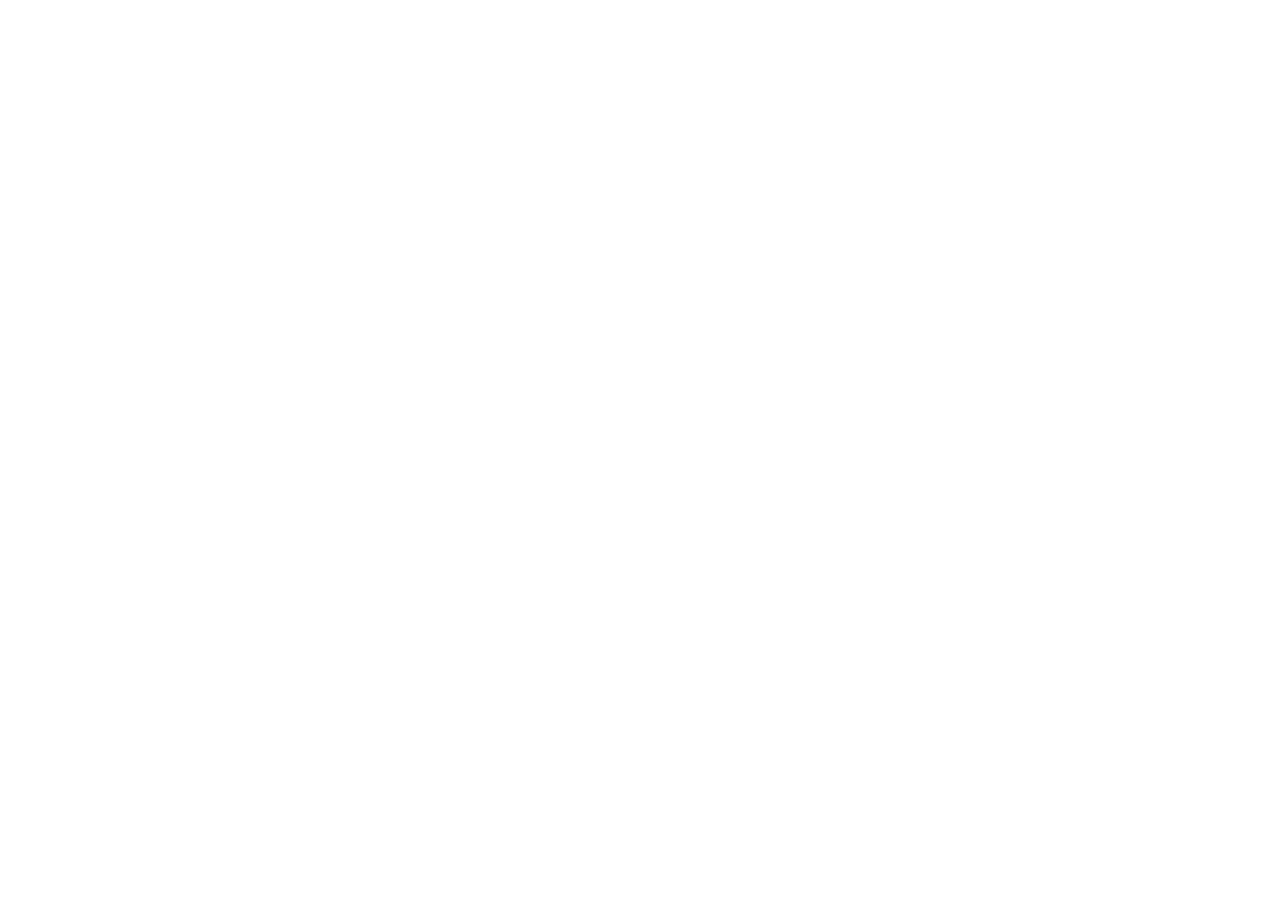
==== index.html @ 448dc8a7 "adding files" ====
<!DOCTYPE html>
<html lang="en">
<head>
    <meta charset="UTF-8">
    <meta http-equiv="X-UA-Compatible" content="IE=edge">
    <meta name="viewport" content="width=device-width, initial-scale=1.0">
    <title>Document</title>
</head>
<body>
    
</body>
</html>
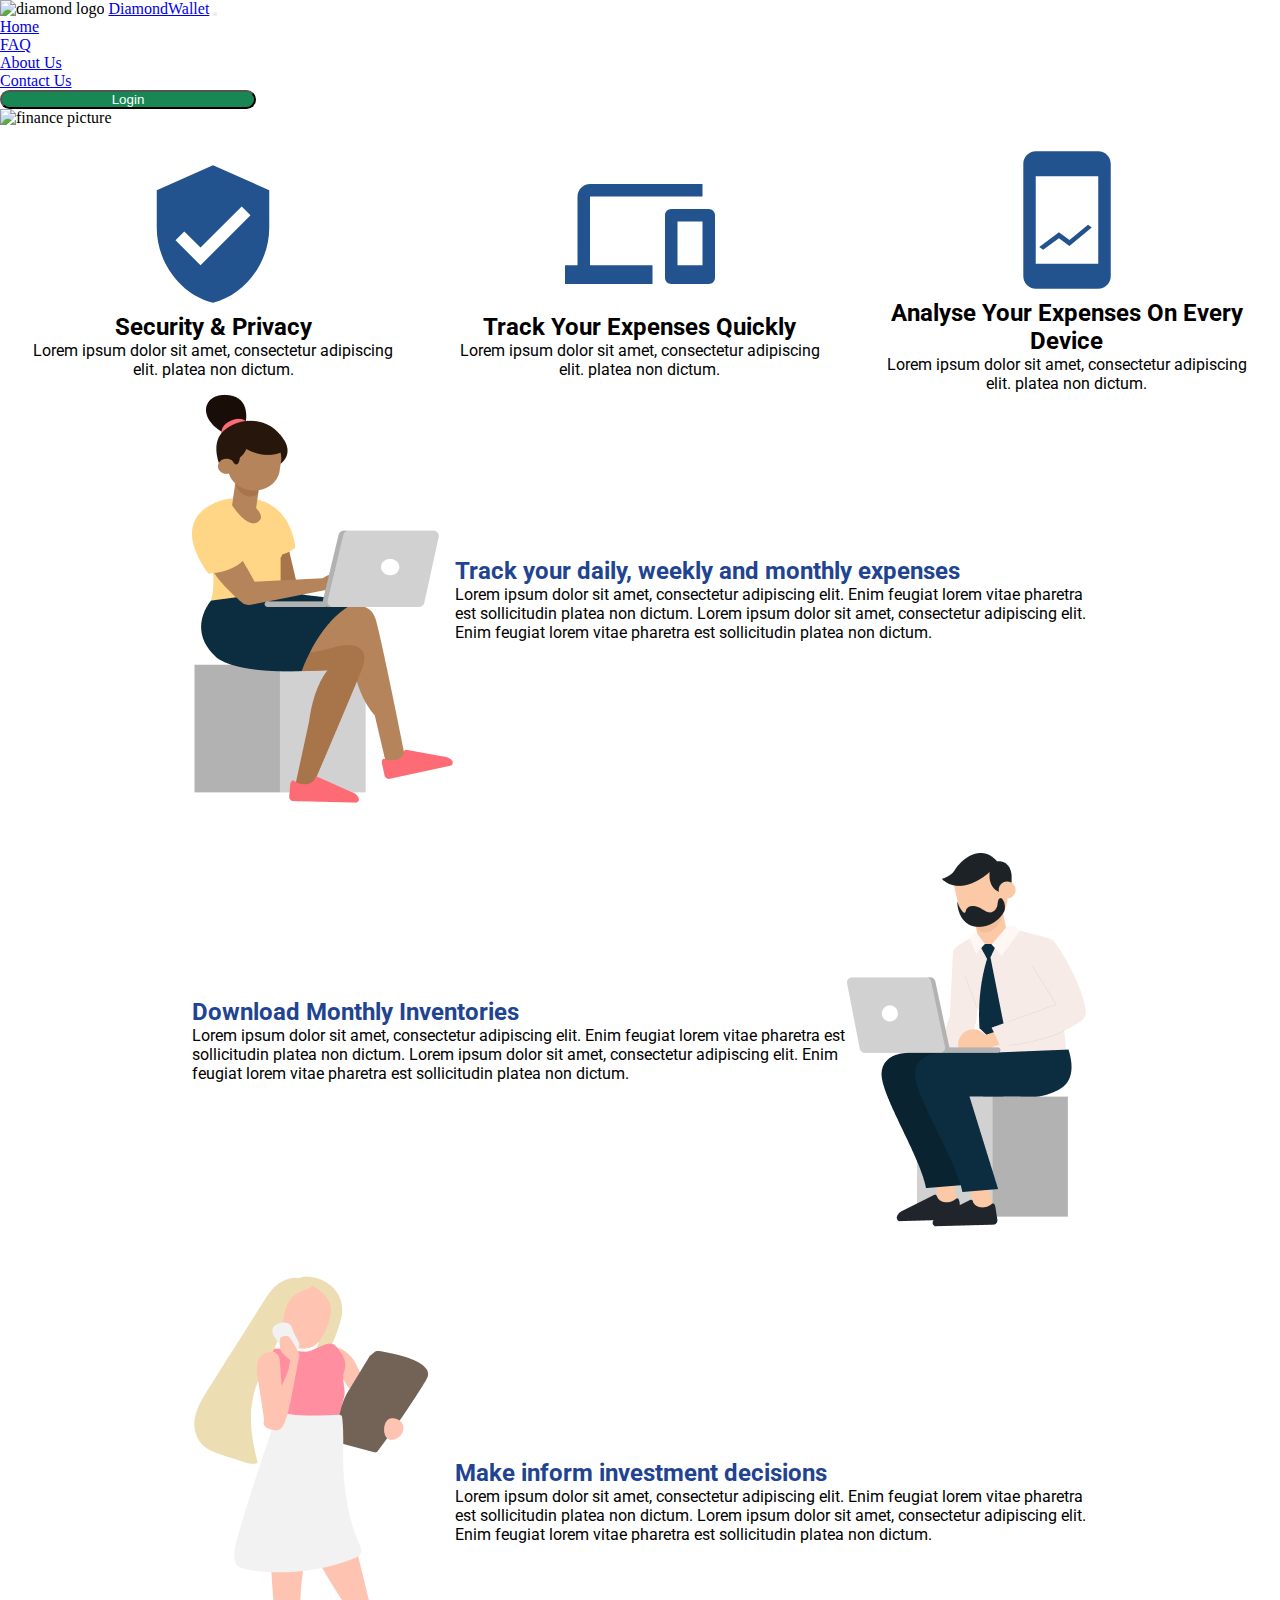
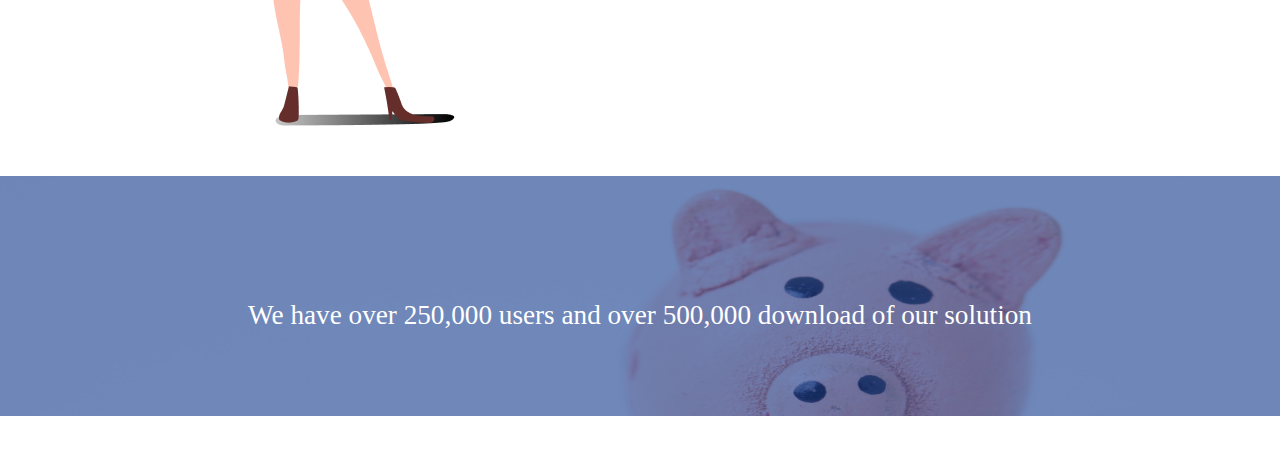
==== commit 8d7811a3: "updated landingpage to illustration phase" ====
--- a/index.html
+++ b/index.html
@@ -5,8 +5,93 @@
     <meta http-equiv="X-UA-Compatible" content="IE=edge">
     <meta name="viewport" content="width=device-width, initial-scale=1.0">
     <title>Document</title>
+    <link href="https://cdn.jsdelivr.net/npm/bootstrap@5.0.2/dist/css/bootstrap.min.css" rel="stylesheet" integrity="sha384-EVSTQN3/azprG1Anm3QDgpJLIm9Nao0Yz1ztcQTwFspd3yD65VohhpuuCOmLASjC" crossorigin="anonymous">
+    <link rel="stylesheet" href="/assets/style.css">
+    <link rel="preconnect" href="https://fonts.googleapis.com">
+    <link rel="preconnect" href="https://fonts.gstatic.com" crossorigin>
+    <link href="https://fonts.googleapis.com/css2?family=Roboto:wght@300;400;500&display=swap" rel="stylesheet">
 </head>
 <body>
-    
+    <header>
+        <nav class="navbar navbar-expand-md navbar-light bg-light">
+            <div class="container-fluid">
+              <img src="/assets/logo1 1.svg" alt="diamond logo">  
+              <a class="navbar-brand" href="#">DiamondWallet</a>
+              <button class="navbar-toggler" type="button" data-bs-toggle="collapse" data-bs-target="#navbarTogglerDemo02" aria-controls="navbarTogglerDemo02" aria-expanded="false" aria-label="Toggle navigation">
+                <span class="navbar-toggler-icon"></span>
+              </button>
+              <div class="collapse navbar-collapse" id="navbarTogglerDemo02">
+                <ul class="navbar-nav me-auto mb-2 mb-lg-0">
+                  <li class="nav-item">
+                    <a class="nav-link active " aria-current="page" href="#">Home</a>
+                  </li>
+                  <li class="nav-item">
+                    <a class="nav-link" href="#">FAQ</a>
+                  </li>
+                  <li class="nav-item">
+                    <a class="nav-link" href="#">About Us</a>
+                  </li>
+                  <li class="nav-item">
+                    <a class="nav-link" href="#">Contact Us</a>
+                  </li>
+                </ul>
+                  <button class="btn btn-outline-success" type="submit">Login</button>
+              </div>
+            </div>
+          </nav>
+    </header>
+    <main>
+        <img class="intro-img" src="/assets/Rectangle 1.png" alt="finance picture">
+        <div class="intro">
+            <h1>Track your daily expenses at your 
+                finger Tips</h1>
+            <p>Start tracking your expenses today, spend and manage your money</p>
+            <button class="intro-btn">Learn more</button>
+        </div>
+        <section class="feature">
+            <article class="feature-info">
+              <img src="/assets/verified_user.svg" alt="security icon">
+              <h2>Security & Privacy</h2>
+              <p>Lorem ipsum dolor sit amet, consectetur adipiscing elit.   platea non dictum.</p>
+            </article>
+            <article class="feature-info">
+              <img src="/assets/devices.svg" alt="access icon">
+              <h2>Track Your Expenses Quickly</h2>
+              <p>Lorem ipsum dolor sit amet, consectetur adipiscing elit.   platea non dictum.</p>
+            </article>
+            <article class="feature-info">
+              <img src="/assets/stay_current_portrait.svg" alt="phone icon">
+              <h2>Analyse Your Expenses On Every Device</h2>
+              <p>Lorem ipsum dolor sit amet, consectetur adipiscing elit.   platea non dictum.</p>
+            </article>
+        </section>
+        <section class="illustration">
+          <article class="illustration-info">
+            <img src="/assets/Illustration - pavan 689.png" alt="illustration1"> 
+            <div>
+              <h2>Track your daily, weekly and monthly expenses</h2>
+              <p>Lorem ipsum dolor sit amet, consectetur adipiscing elit. Enim feugiat lorem vitae pharetra est sollicitudin platea non dictum. Lorem ipsum dolor sit amet, consectetur adipiscing elit. Enim feugiat lorem vitae pharetra est sollicitudin platea non dictum.</p>
+            </div>
+          </article>
+          <article class="illustration-info2">
+            <img src="/assets/Illustration - pavan 683.png" alt="illustration2">
+            <div>
+              <h2>Download Monthly Inventories</h2>
+              <p>Lorem ipsum dolor sit amet, consectetur adipiscing elit. Enim feugiat lorem vitae pharetra est sollicitudin platea non dictum. Lorem ipsum dolor sit amet, consectetur adipiscing elit. Enim feugiat lorem vitae pharetra est sollicitudin platea non dictum.</p>
+            </div>
+          </article>
+          <article class="illustration-info">
+            <img src="/assets/Illustration - pavan 676.png" alt="illustration3">
+            <div>
+              <h2>Make inform investment decisions</h2>
+              <p>Lorem ipsum dolor sit amet, consectetur adipiscing elit. Enim feugiat lorem vitae pharetra est sollicitudin platea non dictum. Lorem ipsum dolor sit amet, consectetur adipiscing elit. Enim feugiat lorem vitae pharetra est sollicitudin platea non dictum.</p>
+            </div>
+          </article>
+        </section>
+        <section class="stats">
+          <img src="/assets/Rectangle 17.svg" alt="piggy">
+          <p>We have over 250,000 users and over 500,000 download of our solution </p>
+        </section>
+    </main>
 </body>
 </html>--- a/assets/style.css
+++ b/assets/style.css
@@ -0,0 +1,104 @@
+
+
+* {
+    padding: 0;
+    margin: 0;
+    box-sizing: border-box;
+}
+
+header {
+    background-color: white;
+    justify-content: center;
+}
+
+.btn {
+    background-color: #198754;
+    width: 20%;
+    color: white;
+    border-radius: 2em;
+}
+
+.intro-img {
+    width: 100%;
+}
+
+.intro {
+    position: relative;
+    top: -20em;
+    display: flex;
+    width: 60%;
+    margin: 0 auto;
+    margin-left: 5em;
+    border: 1px solid;
+    flex-direction: column;
+    padding: 2%;
+    background-color: rgba(245, 247, 251, 0.85);
+    color:rgba(31, 68, 146, 1);
+    font-family: Roboto;
+}
+
+.intro-btn {
+    width: 25%;
+    background: rgba(31, 68, 146, 1);
+    color: white;
+    border-radius: 0.5em;
+    outline: none;
+    border:none;
+    padding: 4px;
+    font-size: 0.7rem;
+}
+
+.feature {
+    display: flex;
+    margin: 0 auto;
+    margin-top: -7em;
+    flex-direction: row;
+    align-items: center;
+    font-family: Roboto;
+}
+
+.feature-info {
+    width: 30%;
+    margin: 0 auto;
+    text-align: center;
+}
+
+.illustration {
+    display: grid;
+    margin: 0 auto;
+    font-family: Roboto;
+}
+
+.illustration-info {
+    display: flex;
+    margin: 0 auto;
+    width: 70%;
+    align-items: center;
+    margin-bottom: 3em;
+}
+
+.illustration-info2 {
+    display: flex;
+    flex-direction: row-reverse;
+    margin: 0 auto;
+    width: 70%;
+    align-items: center;
+    margin-bottom: 3em;
+}
+
+.illustration h2 {
+    color: rgba(31, 68, 146, 1);
+    ;
+}
+
+.stats img {
+    width: 100%;
+}
+
+.stats p {
+    position: relative;
+    top: -120px;
+    font-size: 1.7rem;
+    color: white;
+    text-align: center;
+}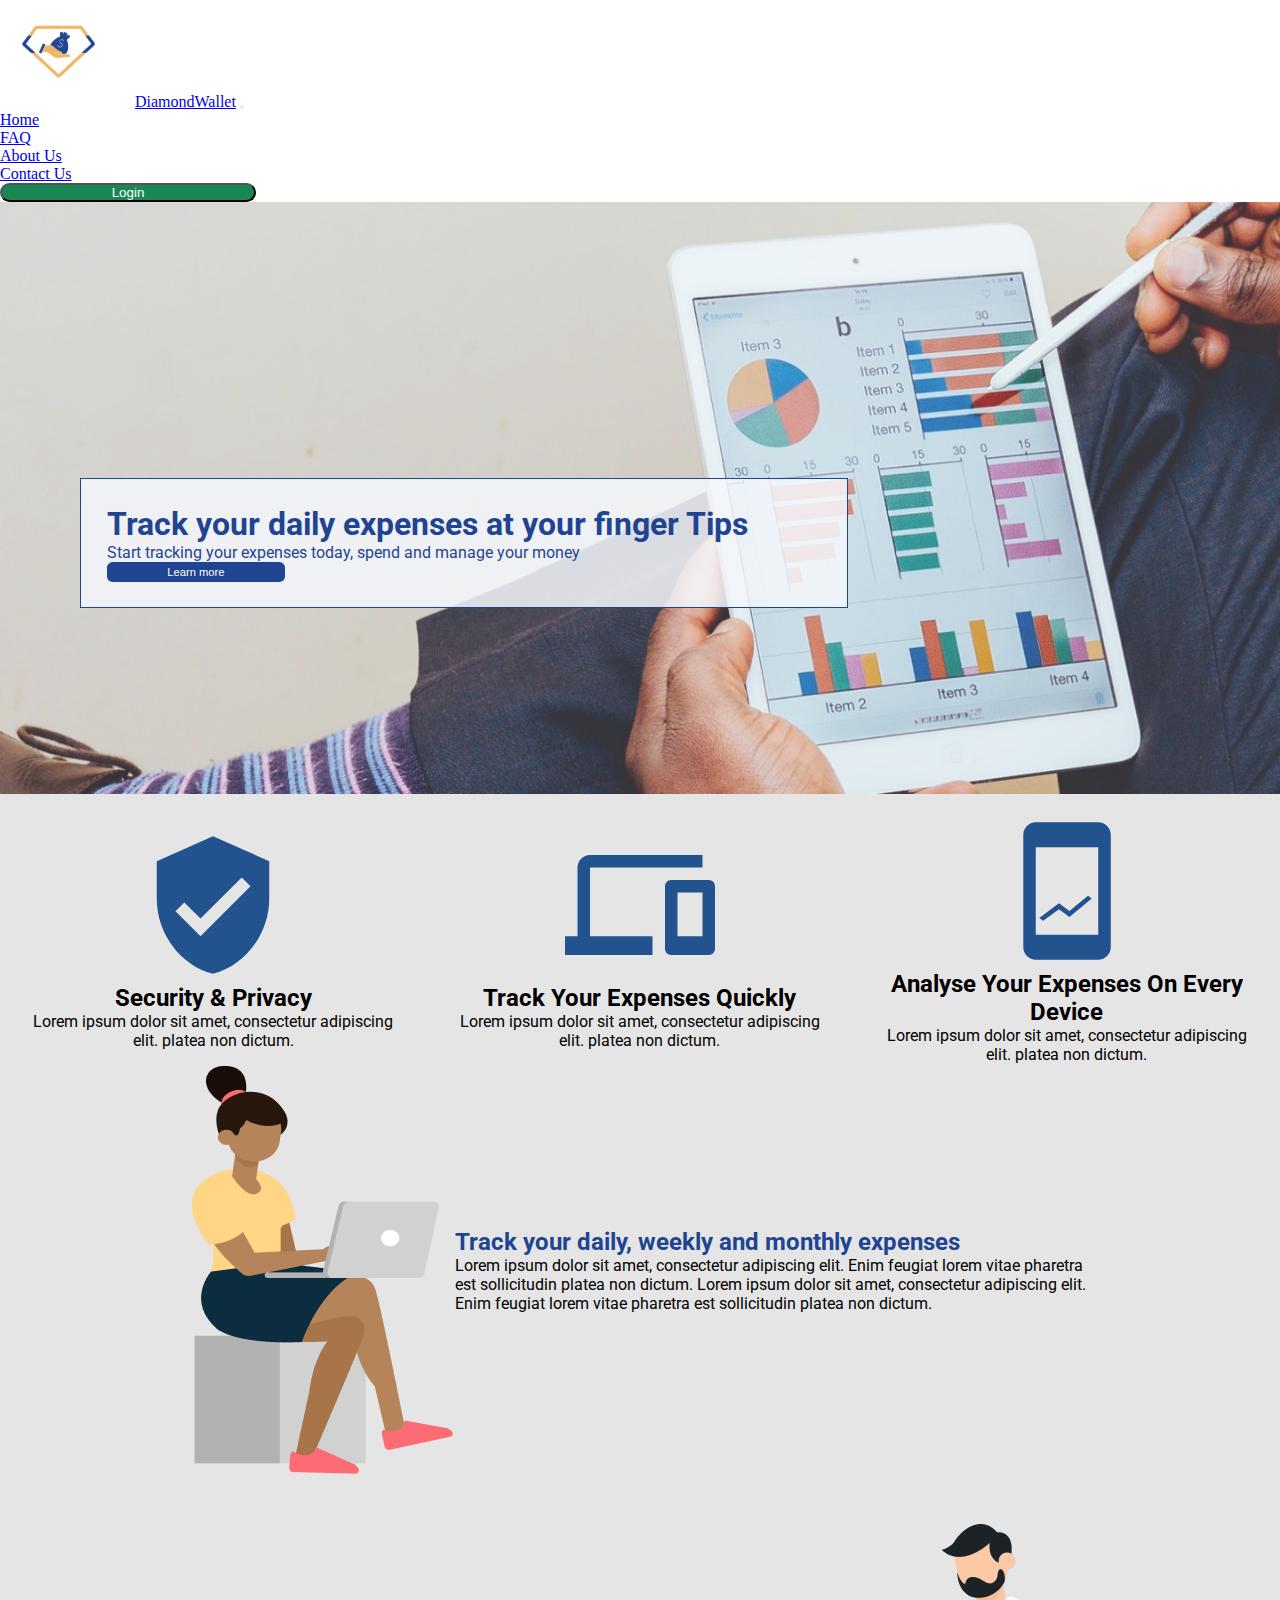
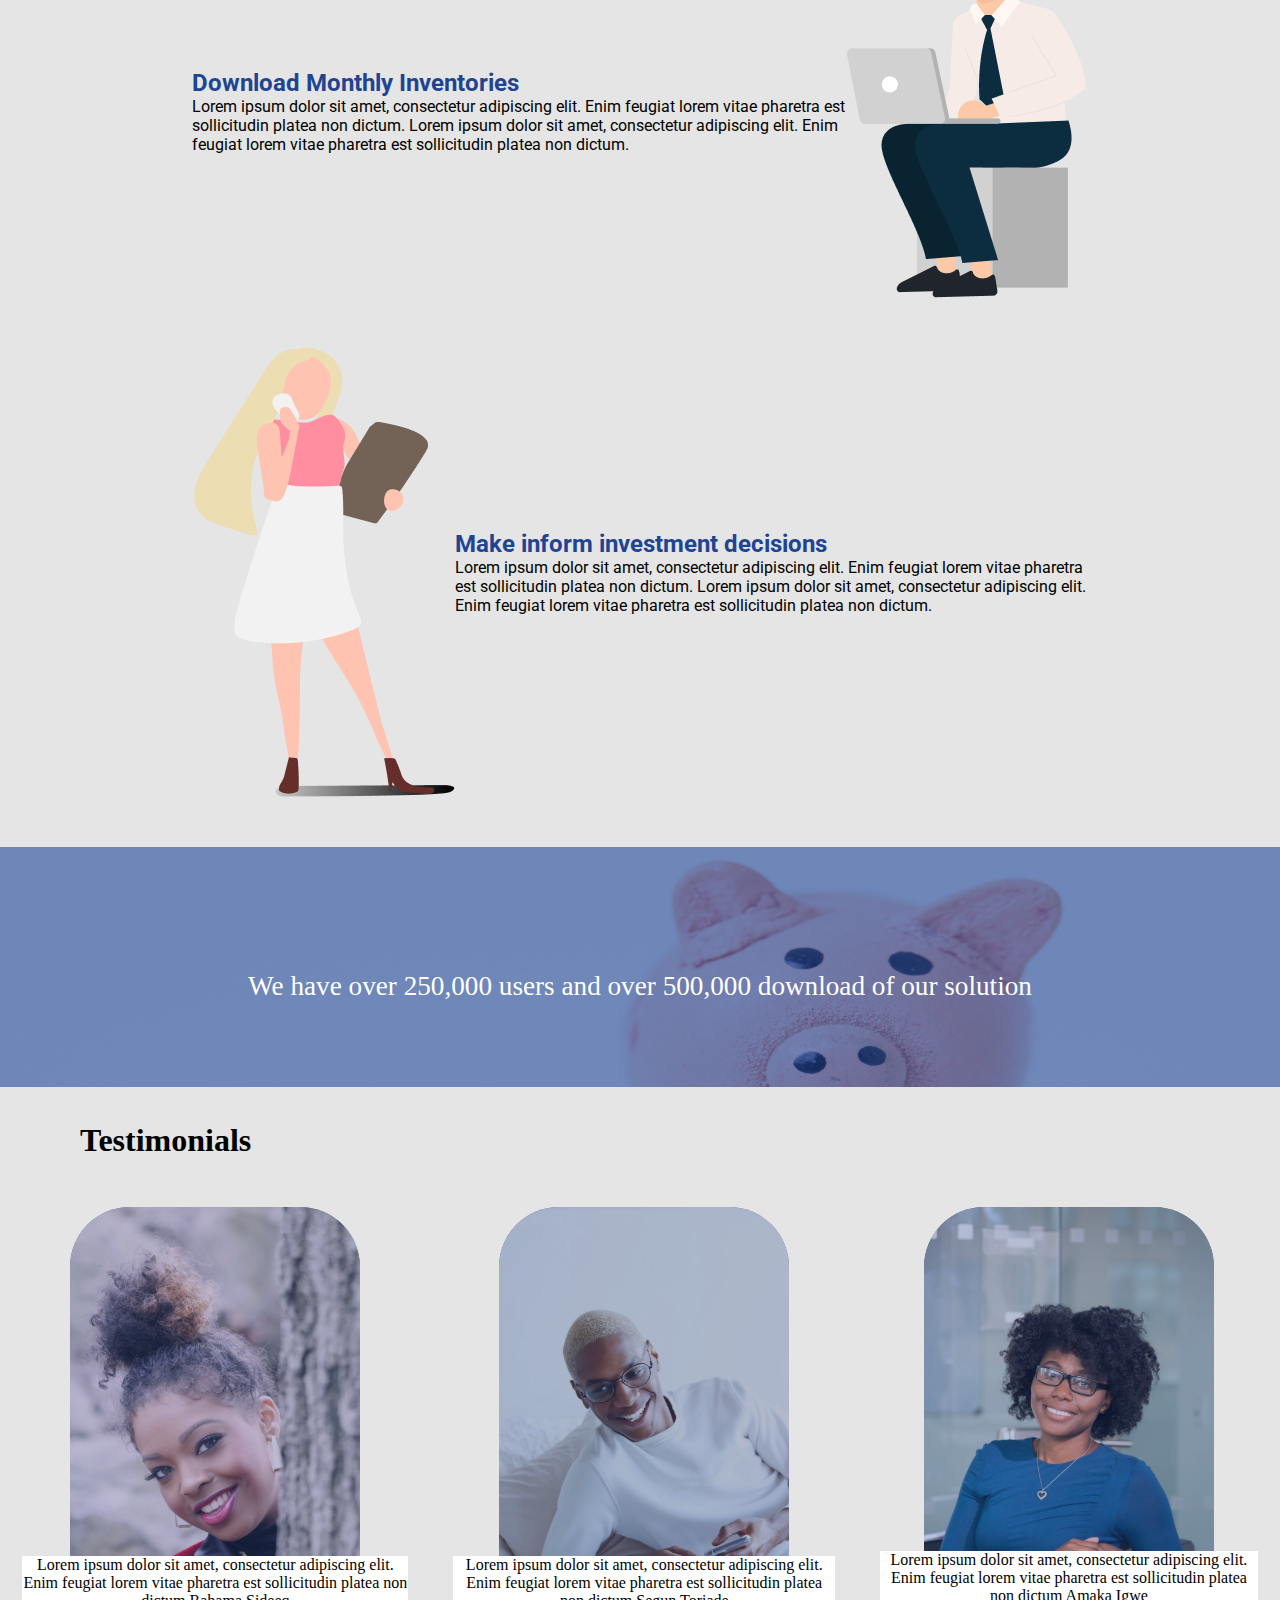
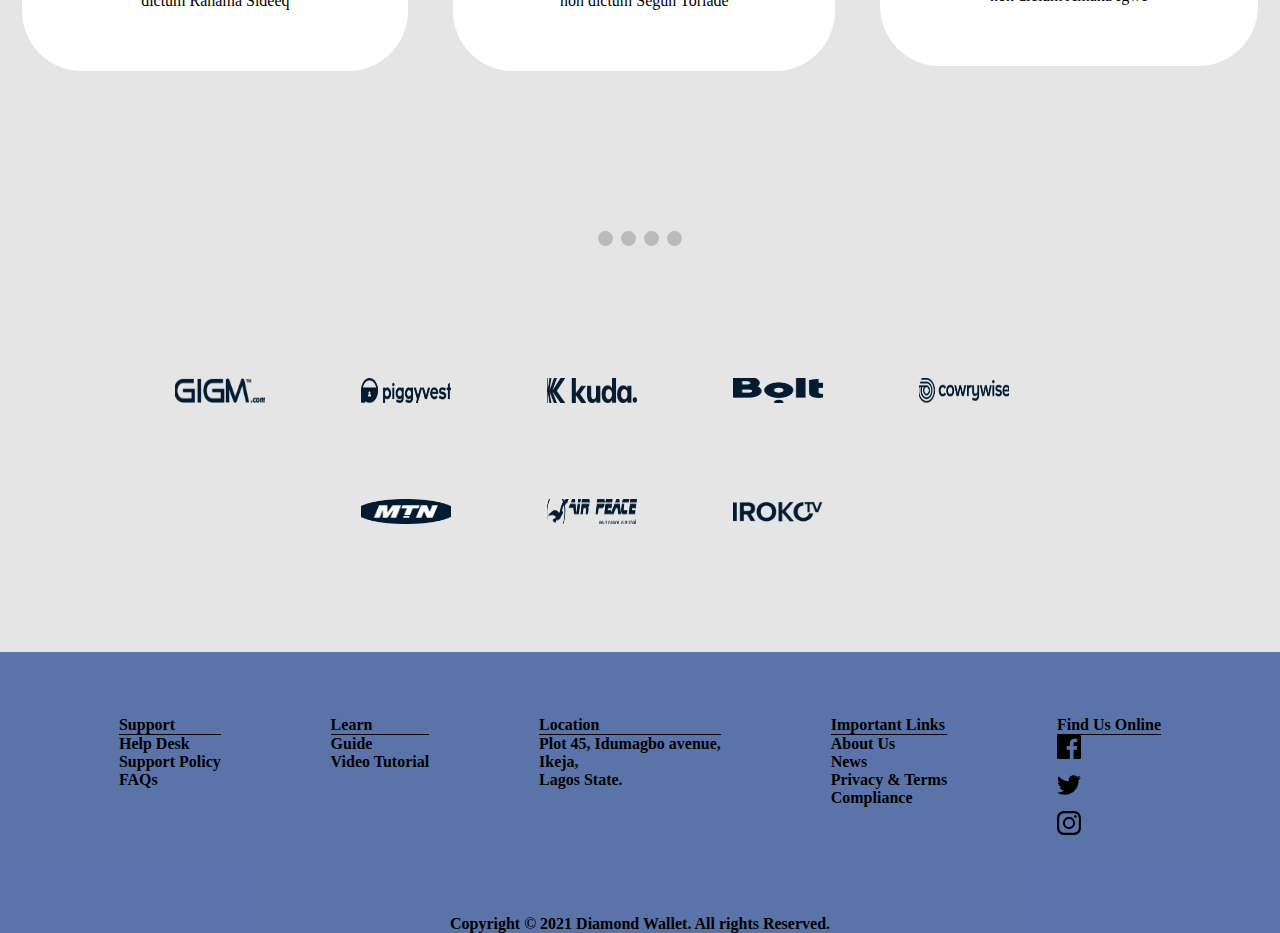
==== commit aed2c2ca: "Merge pull request #3 from walemust/main" ====
--- a/index.html
+++ b/index.html
@@ -92,6 +92,87 @@
           <img src="/assets/Rectangle 17.svg" alt="piggy">
           <p>We have over 250,000 users and over 500,000 download of our solution </p>
         </section>
+
+        <section class="testimonial">
+          <div class="testimonial-title">
+            <h1>Testimonials</h1>
+          </div>
+          <article class="testimonial-info">
+            <div class="testimonial-part">
+              <img src="/assets/Rectangle 5.svg" alt="testimonial image">
+              <p>Lorem ipsum dolor sit amet, consectetur adipiscing elit. Enim feugiat lorem vitae pharetra est sollicitudin platea non dictum
+                Rahama Sideeq </p>
+            </div>
+            <div class="testimonial-part">
+              <img src="/assets/Rectangle 6.svg" alt="testimonial image">
+              <p>Lorem ipsum dolor sit amet, consectetur adipiscing elit. Enim feugiat lorem vitae pharetra est sollicitudin platea non dictum
+                Segun Toriade </p>
+            </div>
+            <div class="testimonial-part">
+              <img src="/assets/Rectangle 7.svg" alt="testimonial image">
+              <p>Lorem ipsum dolor sit amet, consectetur adipiscing elit. Enim feugiat lorem vitae pharetra est sollicitudin platea non dictum
+                Amaka Igwe </p>
+            </div>
+          </article>
+          <div style="text-align:center">
+            <span class="dot"></span> 
+            <span class="dot"></span> 
+            <span class="dot"></span> 
+            <span class="dot"></span>
+            </div>
+        </section>
+
+          <div class="sponsor-path">
+            <img src="/assets/image 1.png" alt="sponsor1">
+            <img src="/assets/image 2.png" alt="sponsor2">
+            <img src="/assets/image 3.png" alt="sponsor3">
+            <img src="/assets/image 4.png" alt="sponsor4">
+            <img src="/assets/image 6.png" alt="sponsor5">
+            <img src="/assets/image 7.png" alt="sponsor6">
+            <img src="/assets/image 8.png" alt="sponsor7">
+            <img src="/assets/image 9.png" alt="sponsor8">
+          </div>
     </main>
+    <footer class="footer">
+      <div class="contain">
+      <div class="footer-container">
+        <h4>Support</h4>
+        <ul class="footer-item">
+          <li>Help Desk</li>
+          <li>Support Policy</li>
+          <li>FAQs</li>
+        </ul>
+      </div>
+      <div class="footer-container">
+        <h4>Learn</h4>
+        <ul class="footer-item">
+          <li>Guide</li>
+          <li>Video Tutorial</li>
+        </ul>
+      </div>
+      <div class="footer-container">
+        <h4>Location</h4>
+        <p>Plot 45, Idumagbo avenue,<br> Ikeja,<br> Lagos State.</p>
+      </div>
+      <div class="footer-container">
+        <h4>Important Links</h4>
+        <ul class="footer-item">
+          <li>About Us</li>
+          <li>News</li>
+          <li>Privacy & Terms</li>
+          <li>Compliance</li>
+        </ul>
+      </div>
+      <div class="footer-container">
+        <h4>Find Us Online</h4>
+        <img src="/assets/icon-facebook.svg" alt="facebook">
+        <img src="/assets/icon-twitter.svg" alt="twitter">
+        <img src="/assets/icon-instagram.svg" alt="instagram">
+      </div>
+      </div>
+      <div class="attribution">
+        Copyright © 2021 Diamond Wallet. All rights Reserved.
+      </div>
+    </footer>
 </body>
 </html>--- a/assets/style.css
+++ b/assets/style.css
@@ -4,6 +4,10 @@
     padding: 0;
     margin: 0;
     box-sizing: border-box;
+}
+
+body {
+    background-color: #E5E5E5;
 }
 
 header {
@@ -101,4 +105,100 @@
     font-size: 1.7rem;
     color: white;
     text-align: center;
+}
+
+.testimonial {
+    background-color: #E5E5E5;
+}
+
+.testimonial-title {
+    display: flex;
+    margin: 0 auto;
+    margin-left: 5em;
+    margin-bottom: 3em;
+}
+
+.testimonial-info {
+    display: flex;
+    flex-direction: row;
+    width: 100%;
+}
+
+.testimonial-part {
+    text-align: center;
+}
+
+.testimonial-part p {
+    position: relative;
+    background: white;
+    top: -10em;
+    margin: 3em 1.4em 0em 1.4em;
+    border-radius: 0 0 60px 60px;
+    width: auto;
+    height: 115px;
+    text-align: center;
+    font-size: 1rem;
+}
+
+.dot {
+    height: 15px;
+    width: 15px;
+    margin: 0 2px;
+    background-color: #bbb;
+    border-radius: 50%;
+    display: inline-block;
+    transition: background-color 0.6s ease;
+}
+
+.sponsor-path {
+    display: flex;
+    flex-direction: row;
+    flex-wrap: wrap;
+    justify-content: center;
+    align-items: center;
+    margin: 5em;
+    max-width: 80%;
+}
+
+.sponsor-path img {
+    width: 90px;
+    height: 25px;
+    margin: 3em;
+}
+
+.footer {
+    background-color: rgba(31, 68, 146, 0.7);
+}
+
+.contain {
+    display: flex;
+    flex-direction: row;
+    justify-content: center;
+    margin: 0 auto;
+    padding: 4em;
+    font-weight: 700;  
+}
+
+.footer-container {
+    margin: 0 auto;
+}
+
+.footer-container h4 {
+    border-bottom: 1px solid;
+}
+
+.footer-item {
+    list-style-type: none;
+    padding-left: 0;
+}
+
+footer img {
+    display: flex;
+    flex-direction: column;
+    margin-bottom: 1em;
+}
+
+.attribution {
+    text-align: center;
+    font-weight: 700;
 }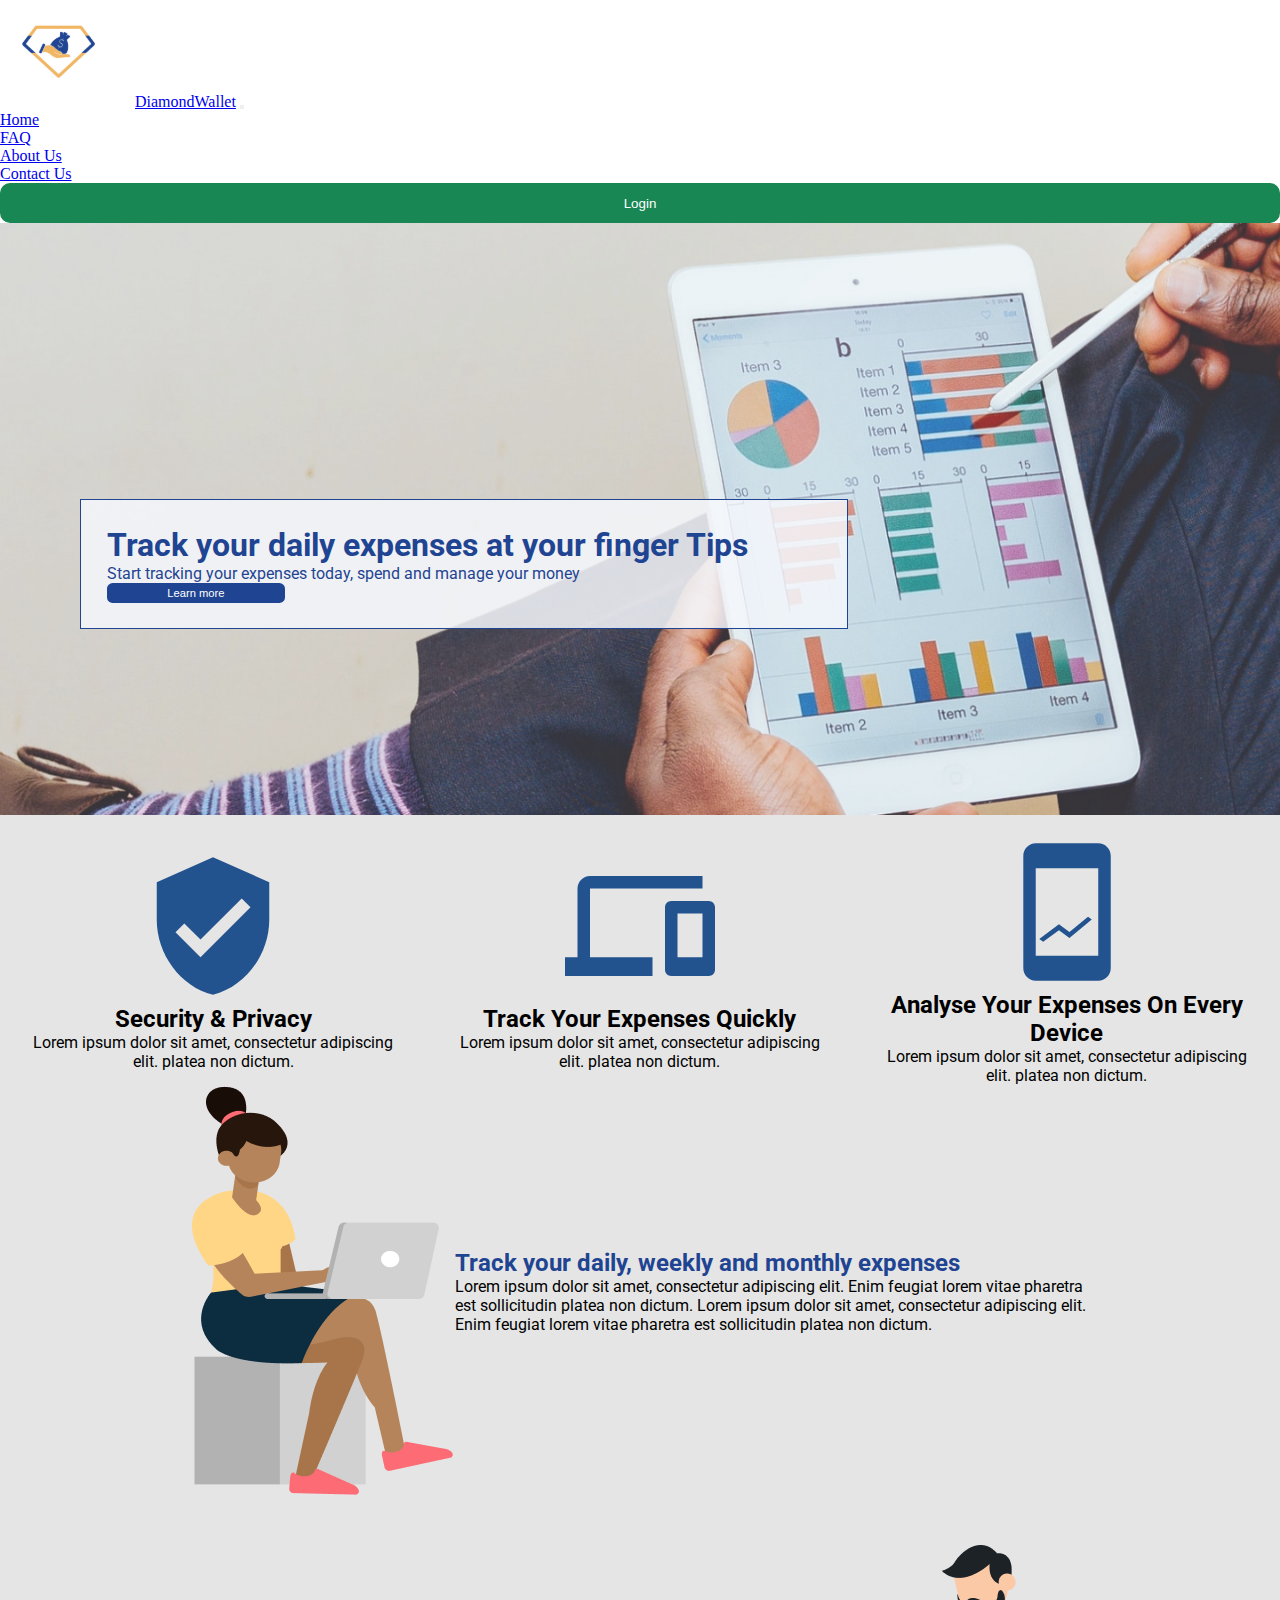
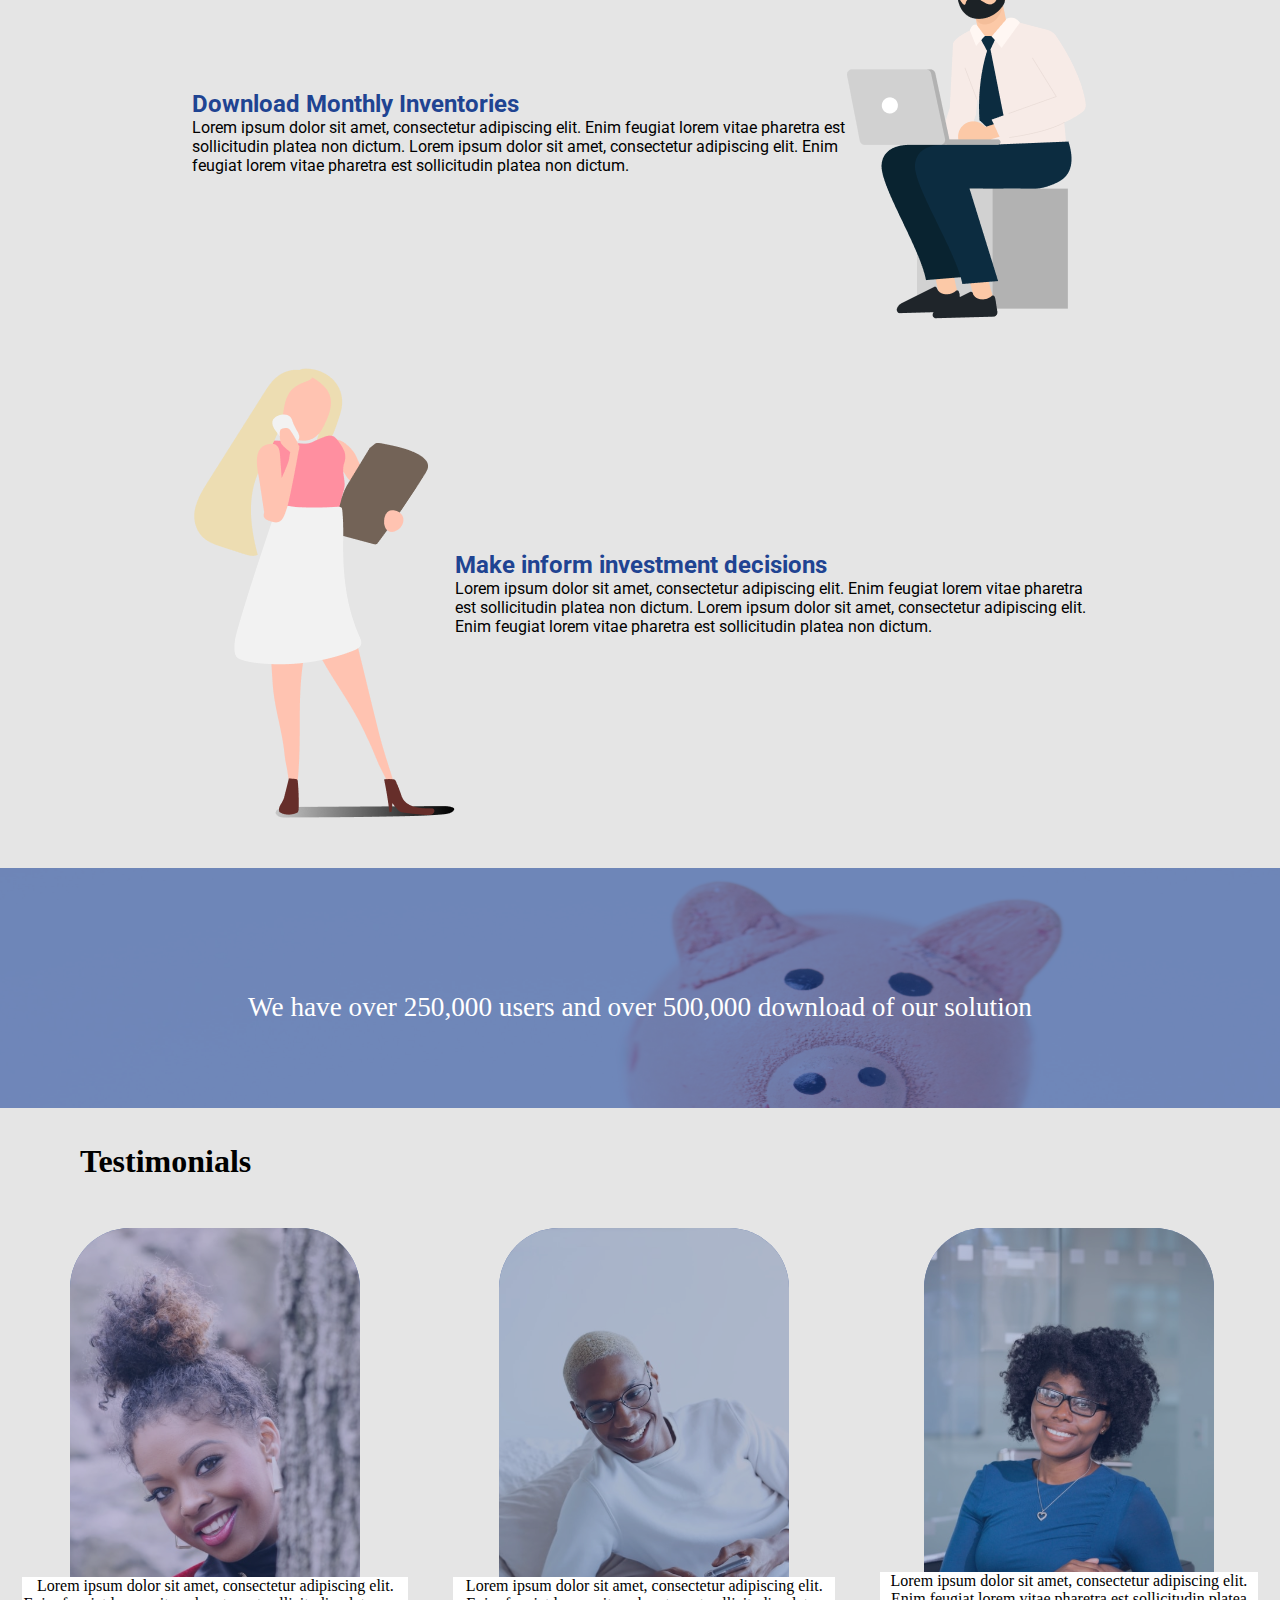
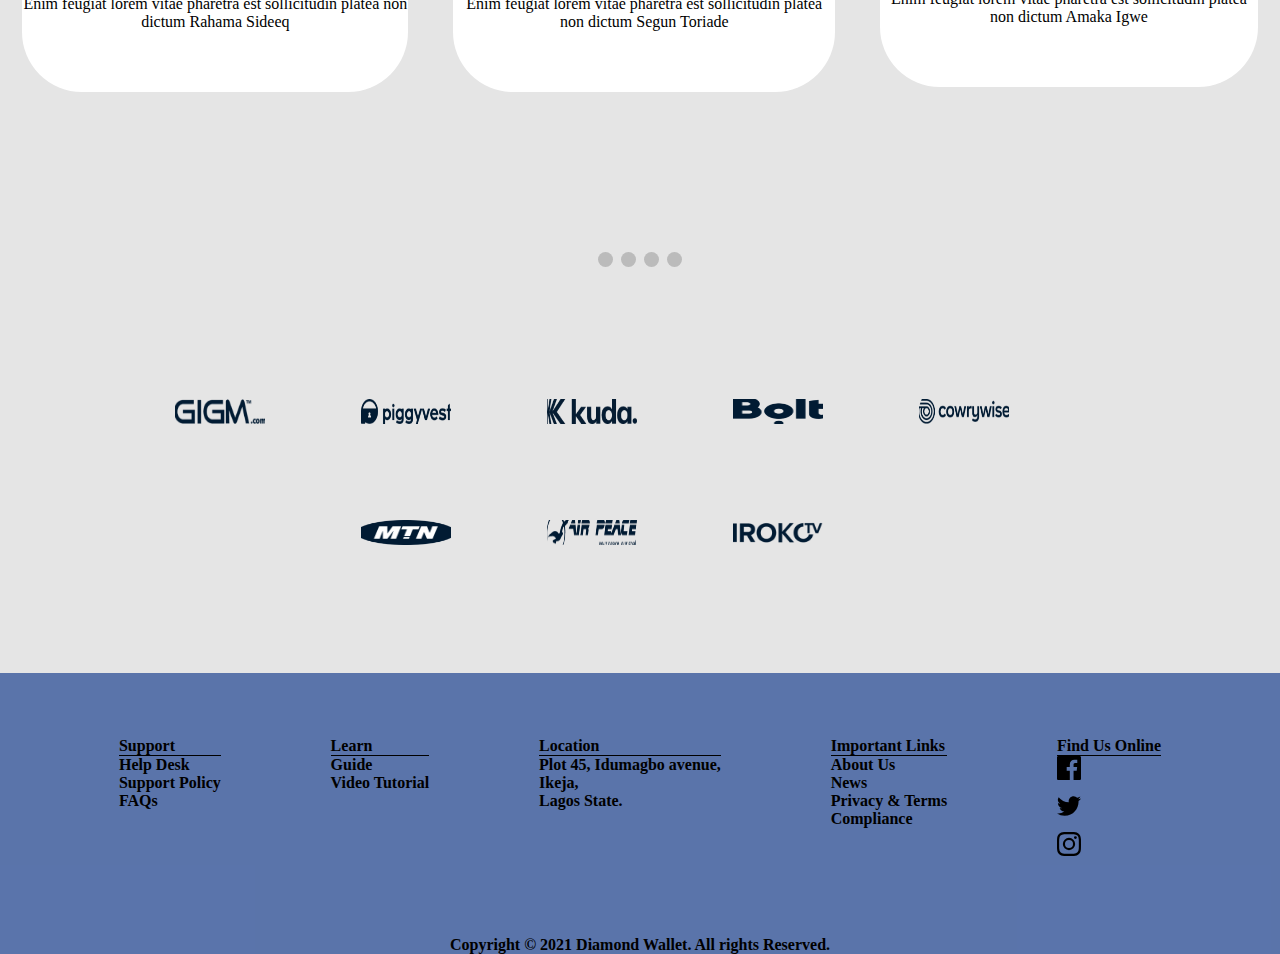
==== commit b06082c6: "Merge pull request #2 from Abdulsalam-Baruwa/main" ====
--- a/index.html
+++ b/index.html
@@ -6,7 +6,7 @@
     <meta name="viewport" content="width=device-width, initial-scale=1.0">
     <title>Document</title>
     <link href="https://cdn.jsdelivr.net/npm/bootstrap@5.0.2/dist/css/bootstrap.min.css" rel="stylesheet" integrity="sha384-EVSTQN3/azprG1Anm3QDgpJLIm9Nao0Yz1ztcQTwFspd3yD65VohhpuuCOmLASjC" crossorigin="anonymous">
-    <link rel="stylesheet" href="/assets/style.css">
+    <link rel="stylesheet" href="assets/style.css">
     <link rel="preconnect" href="https://fonts.googleapis.com">
     <link rel="preconnect" href="https://fonts.gstatic.com" crossorigin>
     <link href="https://fonts.googleapis.com/css2?family=Roboto:wght@300;400;500&display=swap" rel="stylesheet">
@@ -15,7 +15,7 @@
     <header>
         <nav class="navbar navbar-expand-md navbar-light bg-light">
             <div class="container-fluid">
-              <img src="/assets/logo1 1.svg" alt="diamond logo">  
+              <img src="assets/logo1 1.svg" alt="diamond logo">  
               <a class="navbar-brand" href="#">DiamondWallet</a>
               <button class="navbar-toggler" type="button" data-bs-toggle="collapse" data-bs-target="#navbarTogglerDemo02" aria-controls="navbarTogglerDemo02" aria-expanded="false" aria-label="Toggle navigation">
                 <span class="navbar-toggler-icon"></span>
@@ -35,13 +35,13 @@
                     <a class="nav-link" href="#">Contact Us</a>
                   </li>
                 </ul>
-                  <button class="btn btn-outline-success" type="submit">Login</button>
+                  <a href="diamond_login.html"><button class="logbtn" type="submit">Login</button></a>
               </div>
             </div>
           </nav>
     </header>
     <main>
-        <img class="intro-img" src="/assets/Rectangle 1.png" alt="finance picture">
+        <img class="intro-img" src="assets/Rectangle 1.png" alt="finance picture">
         <div class="intro">
             <h1>Track your daily expenses at your 
                 finger Tips</h1>
@@ -50,38 +50,38 @@
         </div>
         <section class="feature">
             <article class="feature-info">
-              <img src="/assets/verified_user.svg" alt="security icon">
+              <img src="assets/verified_user.svg" alt="security icon">
               <h2>Security & Privacy</h2>
               <p>Lorem ipsum dolor sit amet, consectetur adipiscing elit.   platea non dictum.</p>
             </article>
             <article class="feature-info">
-              <img src="/assets/devices.svg" alt="access icon">
+              <img src="assets/devices.svg" alt="access icon">
               <h2>Track Your Expenses Quickly</h2>
               <p>Lorem ipsum dolor sit amet, consectetur adipiscing elit.   platea non dictum.</p>
             </article>
             <article class="feature-info">
-              <img src="/assets/stay_current_portrait.svg" alt="phone icon">
+              <img src="assets/stay_current_portrait.svg" alt="phone icon">
               <h2>Analyse Your Expenses On Every Device</h2>
               <p>Lorem ipsum dolor sit amet, consectetur adipiscing elit.   platea non dictum.</p>
             </article>
         </section>
         <section class="illustration">
           <article class="illustration-info">
-            <img src="/assets/Illustration - pavan 689.png" alt="illustration1"> 
+            <img src="assets/Illustration - pavan 689.png" alt="illustration1"> 
             <div>
               <h2>Track your daily, weekly and monthly expenses</h2>
               <p>Lorem ipsum dolor sit amet, consectetur adipiscing elit. Enim feugiat lorem vitae pharetra est sollicitudin platea non dictum. Lorem ipsum dolor sit amet, consectetur adipiscing elit. Enim feugiat lorem vitae pharetra est sollicitudin platea non dictum.</p>
             </div>
           </article>
           <article class="illustration-info2">
-            <img src="/assets/Illustration - pavan 683.png" alt="illustration2">
+            <img src="assets/Illustration - pavan 683.png" alt="illustration2">
             <div>
               <h2>Download Monthly Inventories</h2>
               <p>Lorem ipsum dolor sit amet, consectetur adipiscing elit. Enim feugiat lorem vitae pharetra est sollicitudin platea non dictum. Lorem ipsum dolor sit amet, consectetur adipiscing elit. Enim feugiat lorem vitae pharetra est sollicitudin platea non dictum.</p>
             </div>
           </article>
           <article class="illustration-info">
-            <img src="/assets/Illustration - pavan 676.png" alt="illustration3">
+            <img src="assets/Illustration - pavan 676.png" alt="illustration3">
             <div>
               <h2>Make inform investment decisions</h2>
               <p>Lorem ipsum dolor sit amet, consectetur adipiscing elit. Enim feugiat lorem vitae pharetra est sollicitudin platea non dictum. Lorem ipsum dolor sit amet, consectetur adipiscing elit. Enim feugiat lorem vitae pharetra est sollicitudin platea non dictum.</p>
@@ -89,7 +89,7 @@
           </article>
         </section>
         <section class="stats">
-          <img src="/assets/Rectangle 17.svg" alt="piggy">
+          <img src="assets/Rectangle 17.svg" alt="piggy">
           <p>We have over 250,000 users and over 500,000 download of our solution </p>
         </section>
 
--- a/assets/style.css
+++ b/assets/style.css
@@ -13,13 +13,6 @@
 header {
     background-color: white;
     justify-content: center;
-}
-
-.btn {
-    background-color: #198754;
-    width: 20%;
-    color: white;
-    border-radius: 2em;
 }
 
 .intro-img {
@@ -51,6 +44,15 @@
     padding: 4px;
     font-size: 0.7rem;
 }
+.logbtn{
+    background-color: #198754;
+    width: 100%;
+    color: white;
+    border: none;
+    border-radius: 10px;
+    margin-right: 50px;
+    height: 40px;
+}
 
 .feature {
     display: flex;
